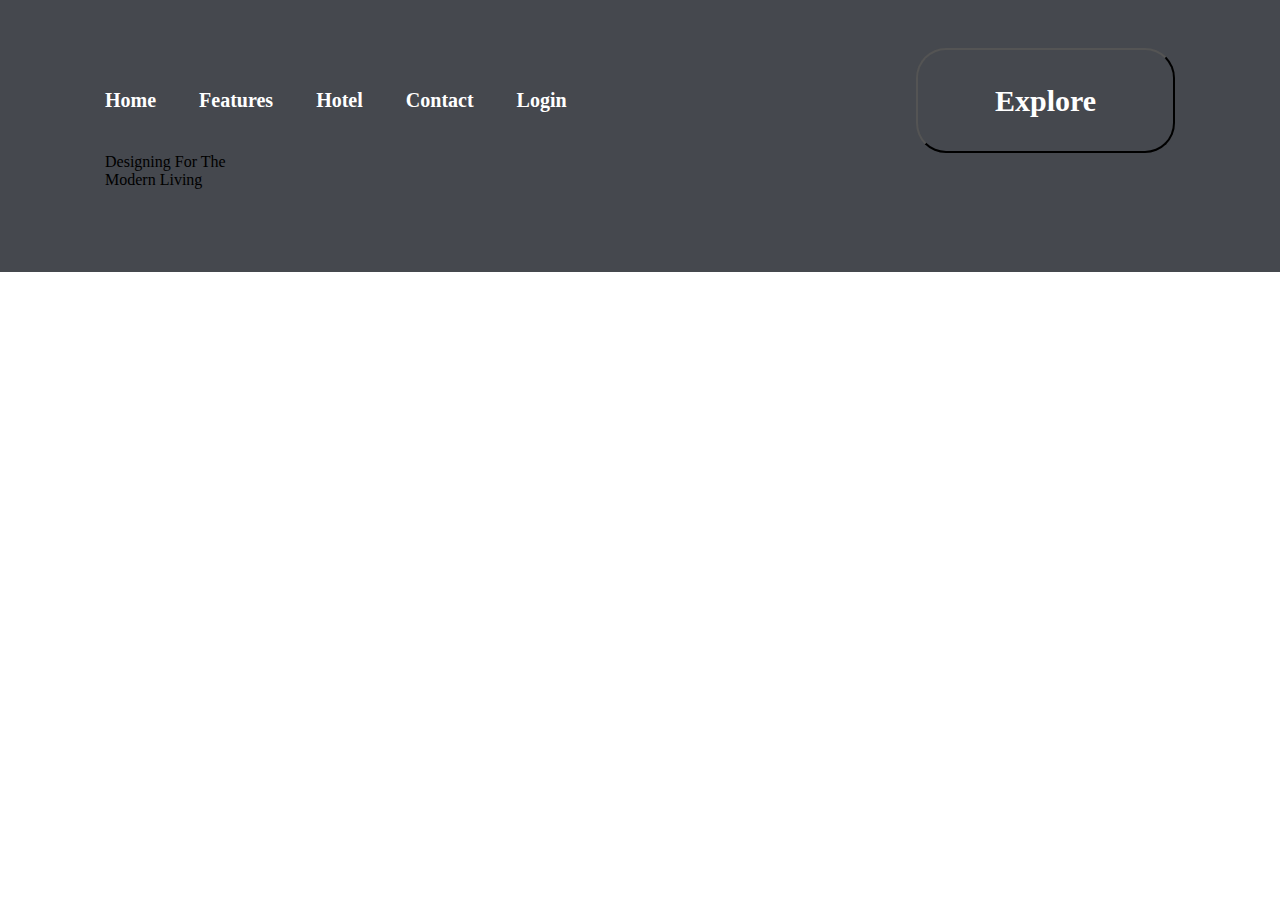
==== 001/index.html @ c9685961 "Site creation started" ====
<!DOCTYPE html>
<html lang="en">
<head>
    <meta charset="UTF-8">
    <meta http-equiv="X-UA-Compatible" content="IE=edge">
    <meta name="viewport" content="width=device-width, initial-scale=1.0">
    <title>Estate landing page website</title>
    <link rel="stylesheet" href="styles/main.css">
</head>
<body>
    <div class="intro">
        <header class="header">
            <div class="header-items">
                <a href="" class="header-item">Home</a>
                <a href="" class="header-item">Features</a>
                <a href="" class="header-item">Hotel</a>
                <a href="" class="header-item">Contact</a>
                <a href="" class="header-item">Login</a>
            </div>
            <div class="header-btn">
                <button class="header-btn-input">Explore</button>
            </div>
        </header>
        <div class="intro-title">Designing For The<br>Modern Living</div>
        <div class="intro-subtitle"></div>
        <div class="intro-search-estate">
            <div class="intro-search-estate-title"></div>
            <div class="intro-search-estate-input"></div>
            <div class="intro-search-estate-input"></div>
            <div class="intro-search-estate-submit"></div>
        </div>
    </div>
</body>
</html>
---- 001/styles/main.css ----
body {
    margin: 0 auto;
    max-width: 1512px;
}

.intro {
    padding: 47.5px 105px 83px;
    background: #45484E;
}

.header {
    display: flex;
    justify-content: space-between;
}

.header-items {
    padding: 37.5px 0;
}

.header-item {
    font-family: 'Poppins';
    font-style: normal;
    font-weight: 600;
    font-size: 20px;
    line-height: 30px;
    text-decoration: none;
    color: #FFFFFF;

    padding-right: 39px;
}

.header-item:last-child {
    padding-right: 0;
}

.header-btn {
    
}

.header-btn-input {
    width: 259px;
    height: 105px;
    background: #45484E;
    border-radius: 30px;

    font-family: 'DM Sans';
    font-style: normal;
    font-weight: 700;
    font-size: 30px;
    line-height: 39px;
    text-align: center;

    color: #FFFFFF;
}
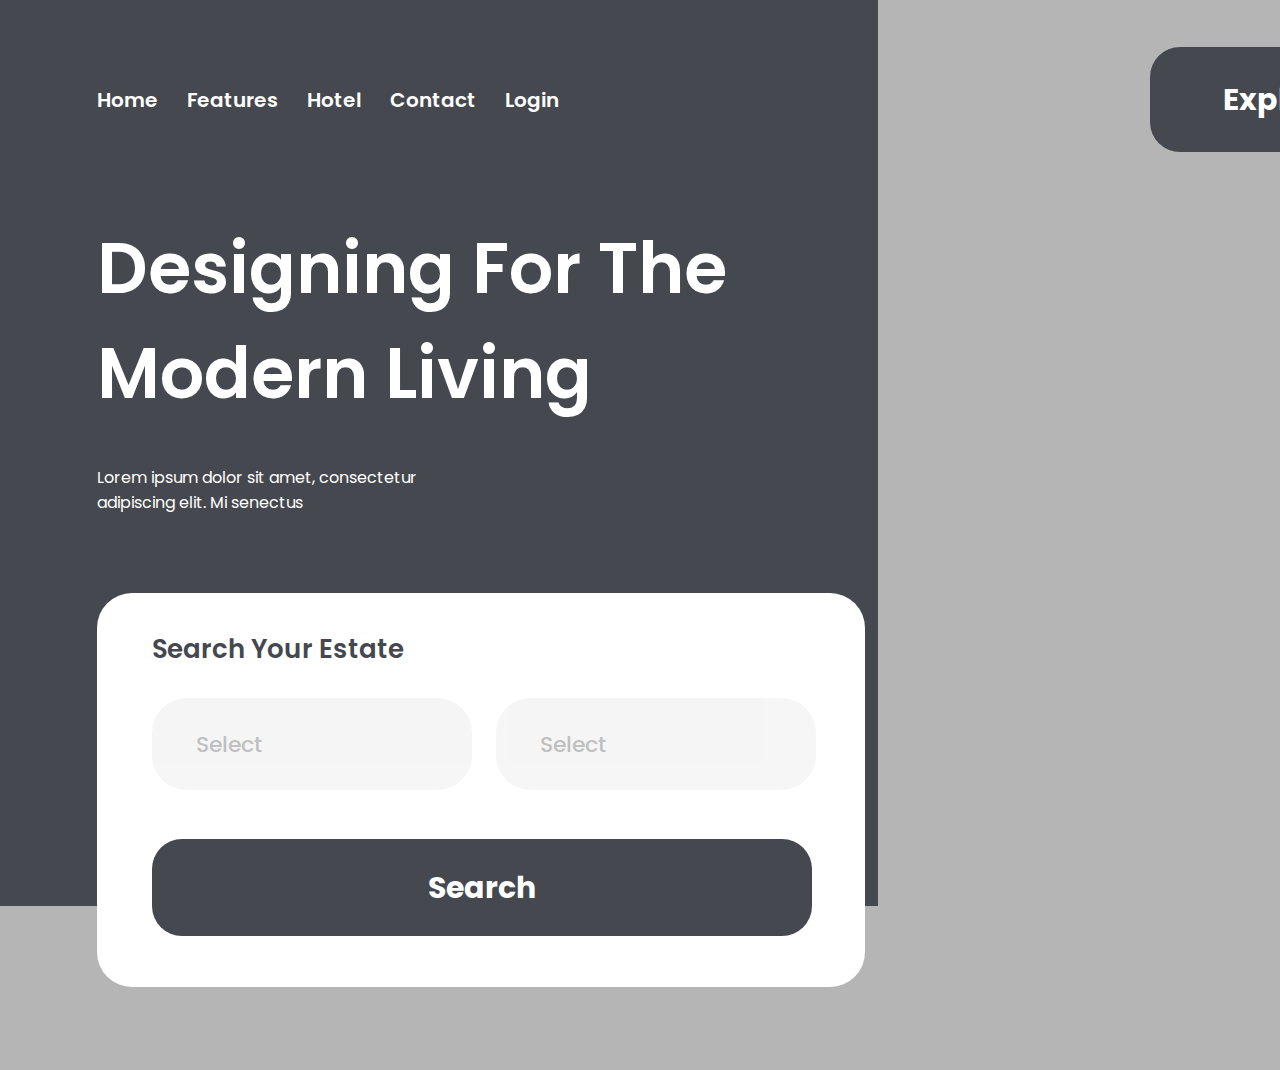
==== commit e4db9c5c: "First block of site 001 completed" ====
--- a/001/index.html
+++ b/001/index.html
@@ -10,25 +10,31 @@
 <body>
     <div class="intro">
         <header class="header">
-            <div class="header-items">
-                <a href="" class="header-item">Home</a>
-                <a href="" class="header-item">Features</a>
-                <a href="" class="header-item">Hotel</a>
-                <a href="" class="header-item">Contact</a>
-                <a href="" class="header-item">Login</a>
+            <a class="header-item" href="#">Home</a>
+            <a class="header-item" href="#">Features</a>
+            <a class="header-item" href="#">Hotel</a>
+            <a class="header-item" href="#">Contact</a>
+            <a class="header-item" href="#">Login</a>
+            <input class="header-explore" type="button" value="Explore">
+        </header>
+        <div class="intro-inner">
+            <div class="intro-ls">
+                <div class="intro-heading">Designing For The<br>Modern Living</div>
+                <div class="intro-title">Lorem ipsum dolor sit amet, consectetur<br>adipiscing elit. Mi senectus </div>
             </div>
-            <div class="header-btn">
-                <button class="header-btn-input">Explore</button>
+            <img src="https://via.placeholder.com/633x906" alt="">
+            <!--Intro Search-->
+            <div class="intro-search">
+                <div class="is-heading">Search Your Estate</div>
+                <div class="ish-inputs">
+                    <input class="ish-input-item" type="text" placeholder="Select">
+                    <input class="ish-input-item" type="text" placeholder="Select">
+                </div>
+                <input class="is-search" type="button" value="Search">
             </div>
-        </header>
-        <div class="intro-title">Designing For The<br>Modern Living</div>
-        <div class="intro-subtitle"></div>
-        <div class="intro-search-estate">
-            <div class="intro-search-estate-title"></div>
-            <div class="intro-search-estate-input"></div>
-            <div class="intro-search-estate-input"></div>
-            <div class="intro-search-estate-submit"></div>
+            <!--./Intro Search-->
         </div>
+        
     </div>
 </body>
 </html>--- a/001/styles/main.css
+++ b/001/styles/main.css
@@ -1,54 +1,135 @@
+@import url('https://fonts.googleapis.com/css2?family=Poppins:ital,wght@0,100;0,200;0,300;0,400;0,500;0,600;0,700;0,800;0,900;1,100;1,200;1,300;1,400;1,500;1,600;1,700;1,800;1,900&display=swap');
+
 body {
     margin: 0 auto;
     max-width: 1512px;
+    background-color: #b5b5b5;
+    font-family: 'Poppins';
+    font-style: normal;
 }
 
-.intro {
-    padding: 47.5px 105px 83px;
-    background: #45484E;
+input {
+    margin: 0;
+    padding: 0;
+    border: none;
+    outline: none;
 }
 
-.header {
-    display: flex;
-    justify-content: space-between;
+input[type="button"] {
+    border: none;
+    outline: none;
+    cursor: pointer;
 }
 
-.header-items {
-    padding: 37.5px 0;
-}
-
-.header-item {
-    font-family: 'Poppins';
-    font-style: normal;
-    font-weight: 600;
-    font-size: 20px;
-    line-height: 30px;
-    text-decoration: none;
-    color: #FFFFFF;
-
-    padding-right: 39px;
-}
-
-.header-item:last-child {
-    padding-right: 0;
-}
-
-.header-btn {
-    
-}
-
-.header-btn-input {
-    width: 259px;
-    height: 105px;
+input[type="button"] {
     background: #45484E;
     border-radius: 30px;
 
-    font-family: 'DM Sans';
+    font-family: 'Poppins';
     font-style: normal;
     font-weight: 700;
     font-size: 30px;
     line-height: 39px;
     text-align: center;
+    color: #FFFFFF;
+}
 
+.intro {
+    height: 1070px;
     color: #FFFFFF;
+}
+
+.header {
+    display: flex;
+    position: absolute;
+    align-items: center;
+
+    padding: 47px 0 64px 97px;
+
+}
+
+.header-item {
+    font-family: 'Poppins';
+    font-weight: 600;
+    font-size: 20px;
+    line-height: 30px;
+    color: #FFFFFF;
+    text-decoration: none;
+
+    padding-right: 29px;
+}
+
+.header-explore {
+    margin-left: 562px;
+
+    width: 259px;
+    height: 105px;
+}
+
+.intro-inner {
+    display: flex;
+    height: 906px;
+}
+
+.intro-ls {
+    width: 878px;
+    height: 906px;
+
+    background-color: #45484E;
+}
+
+.intro-heading {
+    padding: 216px 0 39px 97px;
+
+    font-weight: 600;
+    font-size: 70px;
+    line-height: 105px;
+}
+
+.intro-title {
+    padding: 0 0 0 97px;
+}
+
+.intro-search {
+    position: absolute;
+    background: #FFFFFF;
+    border-radius: 35px;
+    padding: 37px 49px 51px 55px;
+
+    margin: 593px 0 0 97px;
+}
+
+.is-heading {
+    font-weight: 600;
+    font-size: 26px;
+    line-height: 39px;
+    color: #45484E;
+
+    padding-bottom: 29px;
+}
+
+.ish-input-item {
+    width: 276px;
+    height: 92px;
+    padding-left: 44px;
+
+    background: #EBEBEB;
+    border-radius: 35px;
+
+    font-family: 'Poppins';
+    font-weight: 500;
+    font-size: 22px;
+    line-height: 33px;
+    color: #45484E;
+    opacity: 0.45;
+}
+
+.ish-input-item:first-child {
+    margin-right: 20px;
+}
+
+.is-search {
+    width: 660px;
+    height: 97px;
+    margin-top: 49px;
 }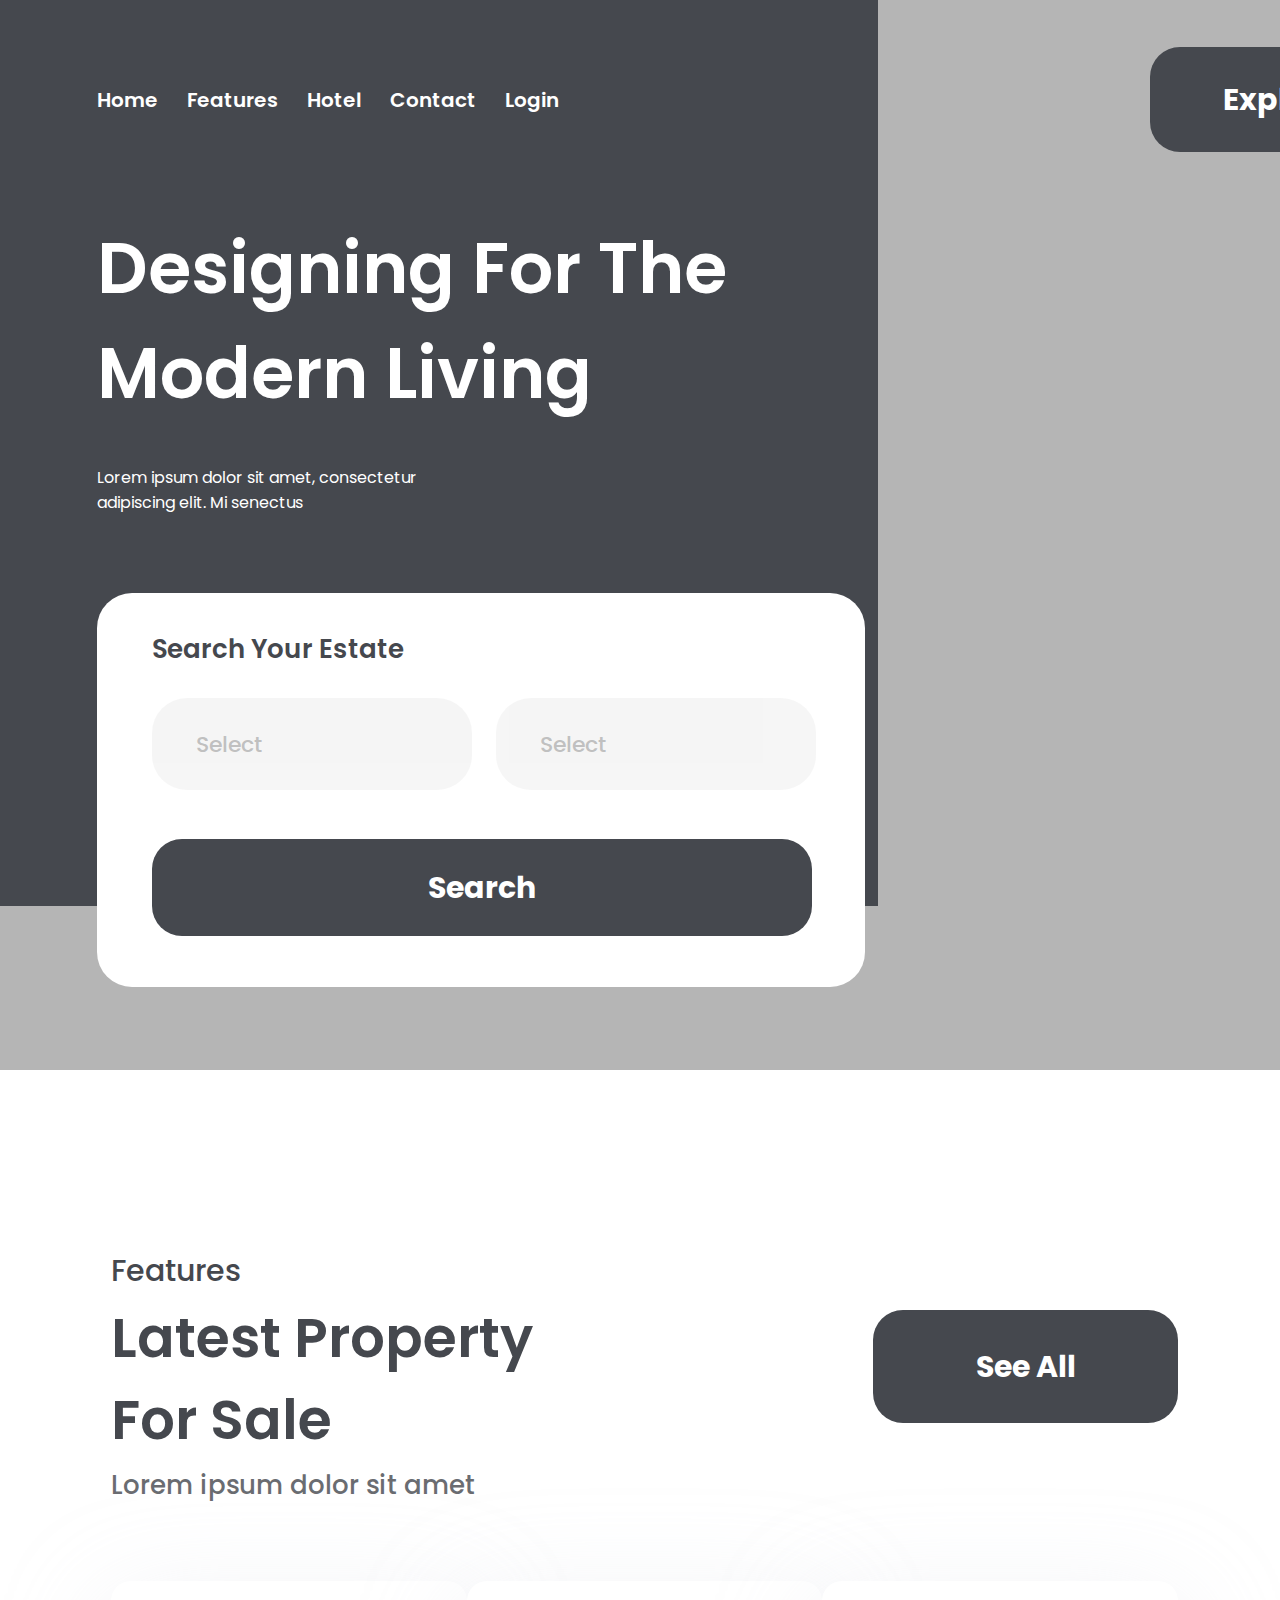
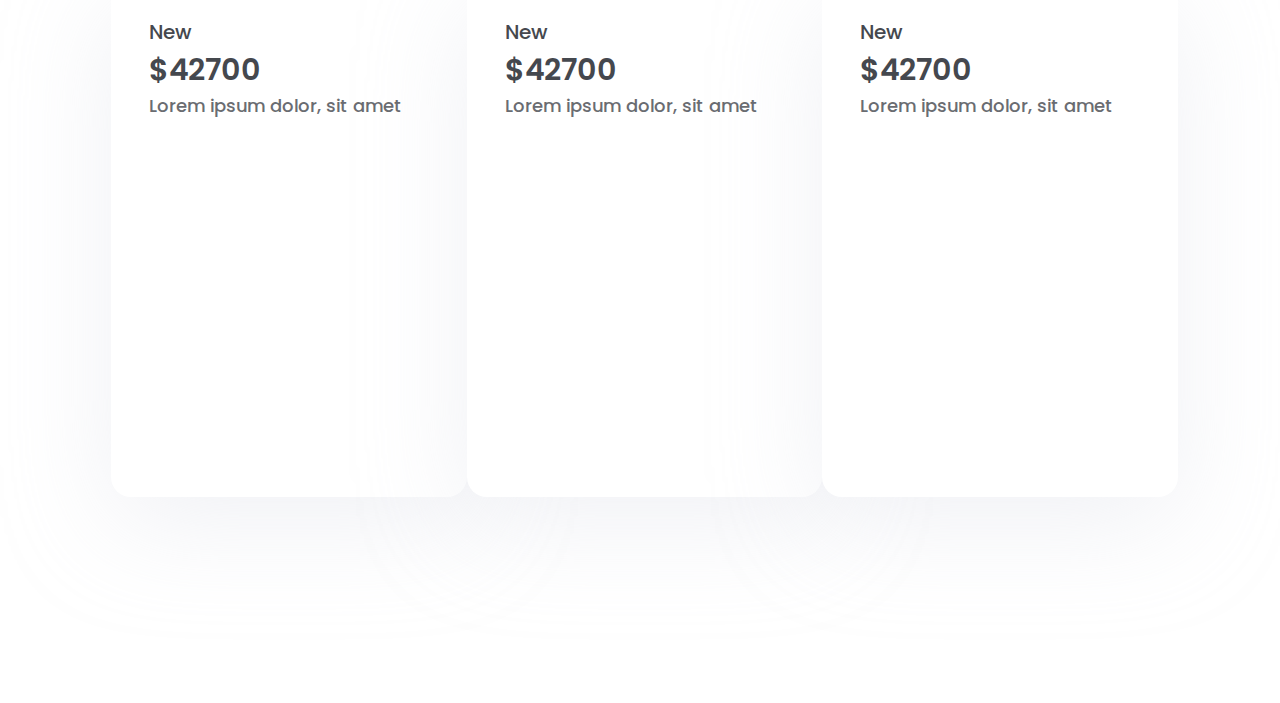
==== commit d8416c55: "Second block of site 001 completed" ====
--- a/001/index.html
+++ b/001/index.html
@@ -34,6 +34,44 @@
             </div>
             <!--./Intro Search-->
         </div>
+    </div>
+    <div class="features">
+        <div class="features-header">
+            <div class="features-texts">
+                <div class="ft-overtitle">Features</div>
+                <div class="ft-heading">Latest Property For Sale</div>
+                <div class="ft-suptitle">Lorem ipsum dolor sit amet</div>
+            </div>
+            <div>
+                <input class="features-button" type="button" value="See All">
+            </div>
+        </div>
+        <div class="features-products">
+            <div class="fp-item">
+                <div><img class="fpi-img" src="https://via.placeholder.com/412x352" alt=""></div>
+                <div class="fp-item-data">
+                    <div class="fpi-overtitle">New</div>
+                    <div class="fpi-price">$42700</div>
+                    <div class="fpi-suptitle">Lorem ipsum dolor, sit amet</div>
+                </div>
+            </div> <!--./fp-item-->
+            <div class="fp-item">
+                <div><img class="fpi-img" src="https://via.placeholder.com/412x352" alt=""></div>
+                <div class="fp-item-data">
+                    <div class="fpi-overtitle">New</div>
+                    <div class="fpi-price">$42700</div>
+                    <div class="fpi-suptitle">Lorem ipsum dolor, sit amet</div>
+                </div>
+            </div> <!--./fp-item-->
+            <div class="fp-item">
+                <div><img class="fpi-img" src="https://via.placeholder.com/412x352" alt=""></div>
+                <div class="fp-item-data">
+                    <div class="fpi-overtitle">New</div>
+                    <div class="fpi-price">$42700</div>
+                    <div class="fpi-suptitle">Lorem ipsum dolor, sit amet</div>
+                </div>
+            </div> <!--./fp-item-->
+        </div>
         
     </div>
 </body>
--- a/001/styles/main.css
+++ b/001/styles/main.css
@@ -34,6 +34,8 @@
     color: #FFFFFF;
 }
 
+/* Intro Block */
+
 .intro {
     height: 1070px;
     color: #FFFFFF;
@@ -132,4 +134,90 @@
     width: 660px;
     height: 97px;
     margin-top: 49px;
+}
+
+/* Features Block */
+
+.features {
+    height: 1055px;
+    color: #45484E;
+    background-color: #fff;
+
+    padding: 178px 102px 0 111px;
+}
+
+.features-header {
+    display: flex;
+    margin-bottom: 76px;
+}
+
+.ft-overtitle {
+    font-weight: 500;
+    font-size: 30px;
+    line-height: 45px;
+    color: #45484E;
+    margin-bottom: 4px;
+}
+
+.ft-heading {
+    font-weight: 600;
+    font-size: 55px;
+    line-height: 82px;
+    color: #45484E;
+    margin-bottom: 5px;
+}
+
+.ft-suptitle {
+    font-weight: 500;
+    font-size: 26px;
+    line-height: 39px;
+    color: #45484E;
+    opacity: 0.8;
+}
+
+.features-button {
+    width: 305px;
+    height: 113px;
+    margin: 62px 0 0 340px;
+}
+
+.features-products {
+    display: flex;
+    justify-content: space-between;
+}
+
+.fp-item {
+    width: 410px;
+    height: 516px;
+    background: #FFFFFF;
+    box-shadow: 0px 25px 106px rgba(213, 216, 225, 0.35);
+    border-radius: 20px;
+
+}
+
+.fpi-img {
+    border-radius: 20px;
+}
+
+.fp-item-data {
+    padding: 11px 22px 43px 38px;
+}
+
+.fpi-overtitle {
+    font-weight: 500;
+    font-size: 20px;
+    line-height: 30px;
+}
+
+.fpi-price {
+    font-weight: 600;
+    font-size: 30px;
+    line-height: 45px;
+}
+
+.fpi-suptitle {
+    font-weight: 500;
+    font-size: 18px;
+    line-height: 27px;
+    opacity: 0.8;
 }